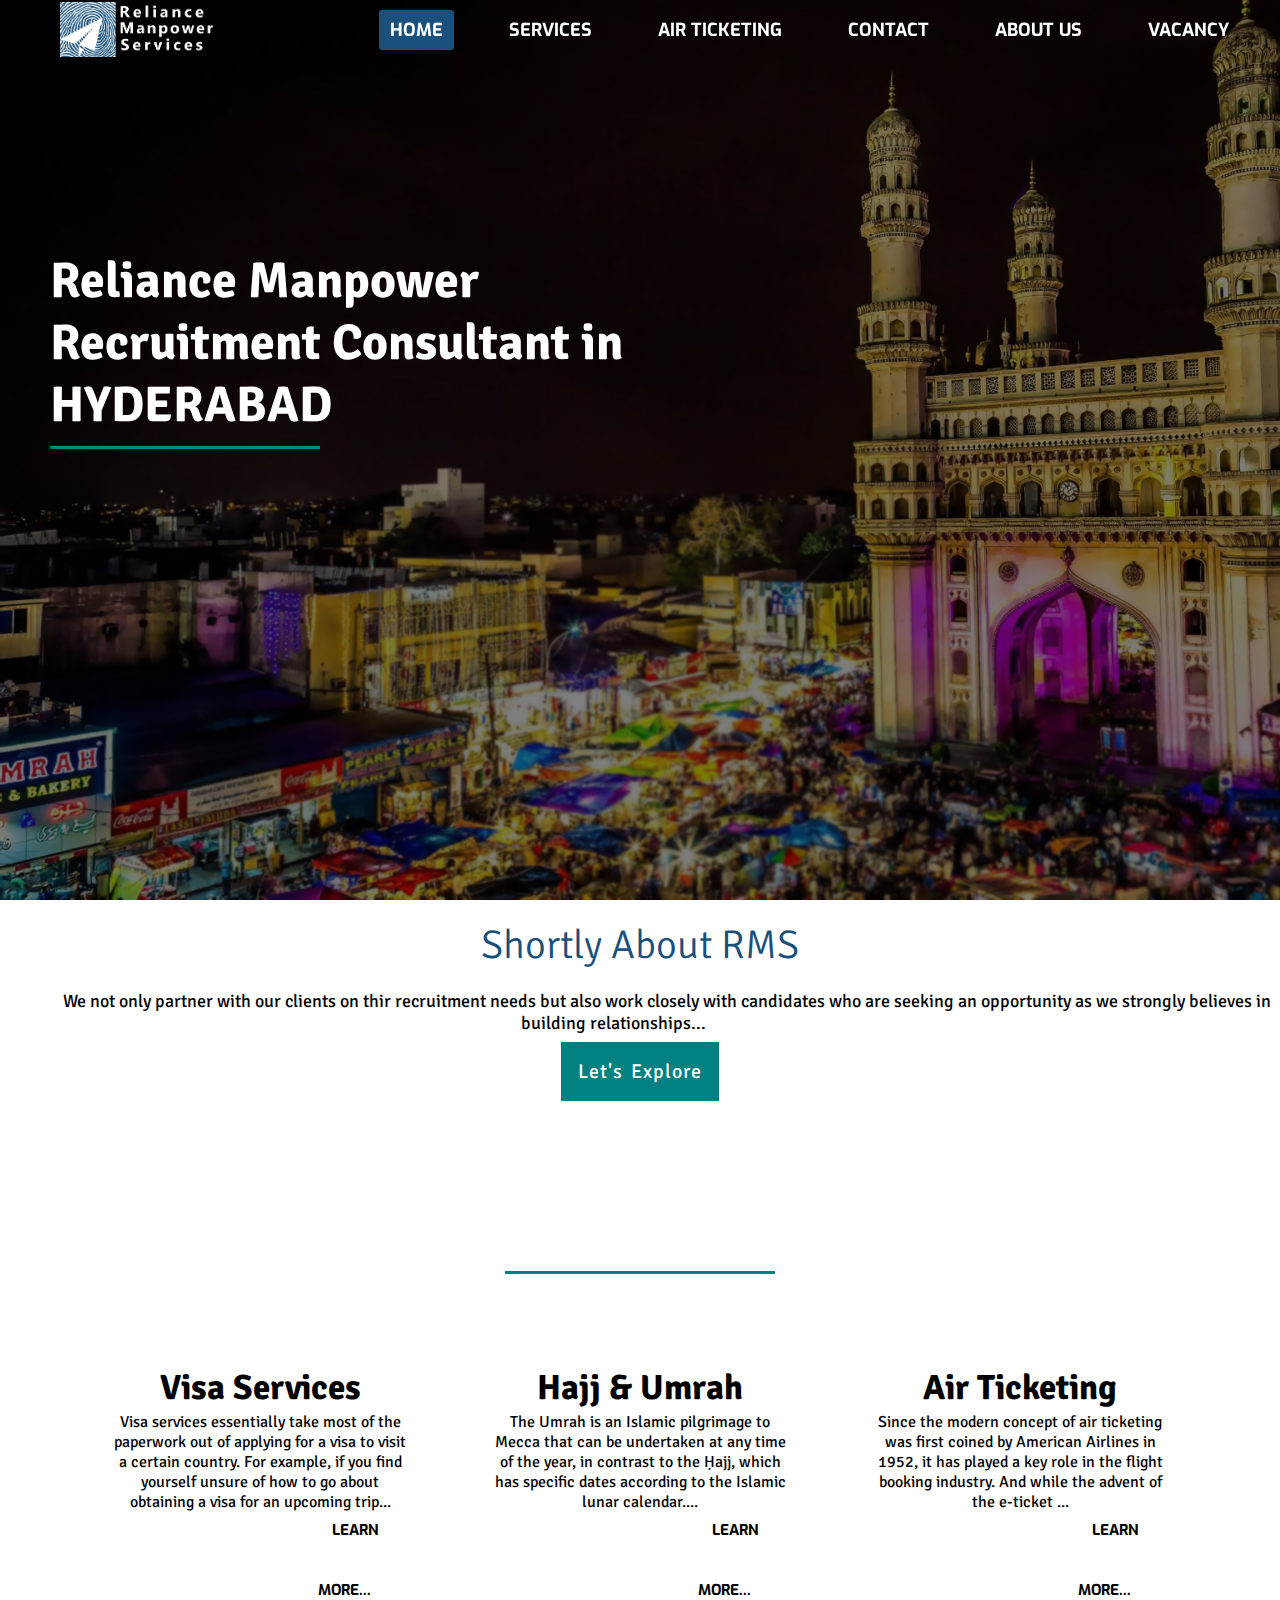
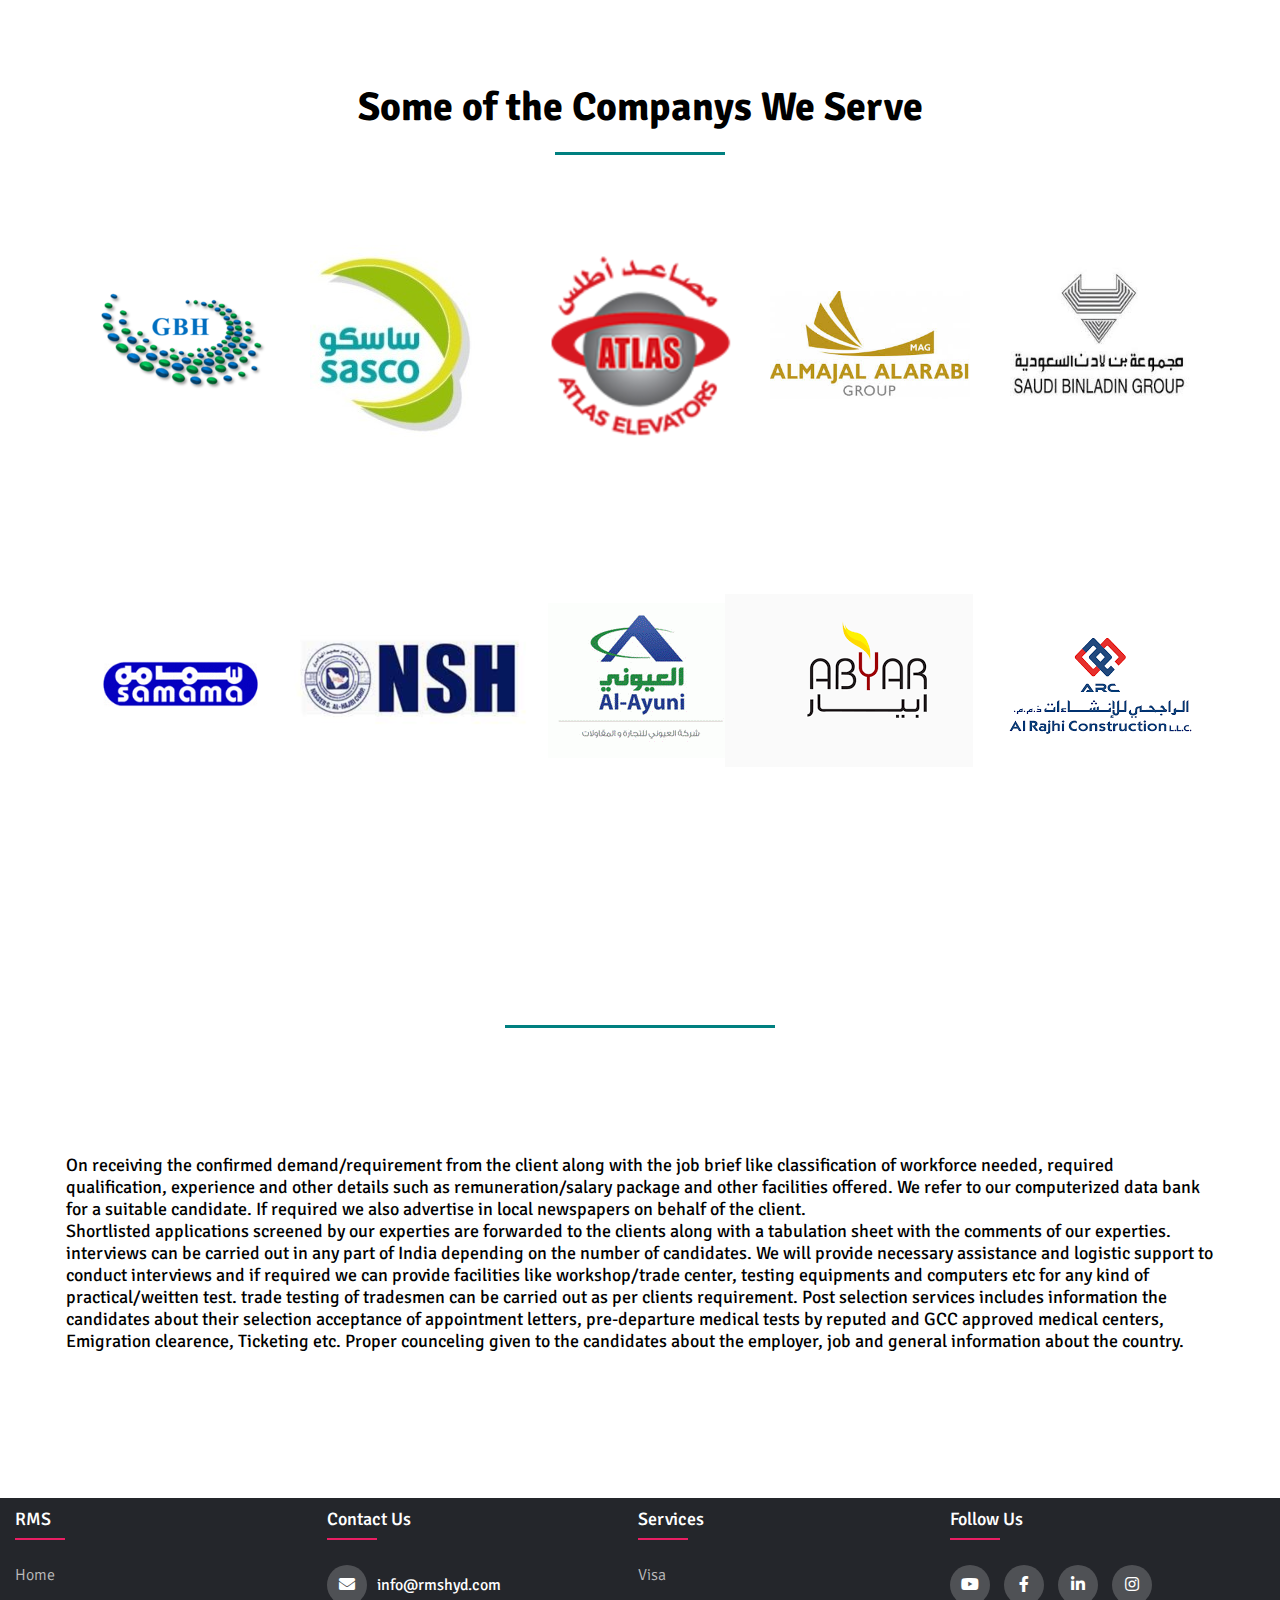
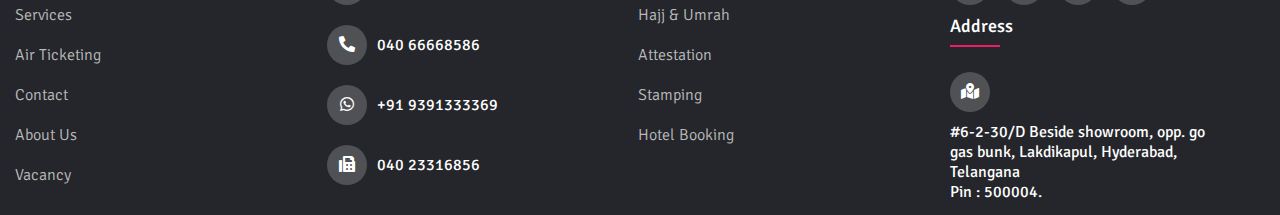
==== index.html @ 888b5340 "[ADD]: Initial commit;" ====
<!DOCTYPE html>
<html lang="en" dir="ltr">

<head>
    <meta charset="utf-8">
    <title>Reliance Manpower Services</title>
    <meta name="viewport" content="width=device-width, initial-scale=1.0">

     <link rel="shortcut icon" type="image/png" href="Assets/Logo/fevicon.png">
    <link rel='stylesheet' href="CSS/home.css" type="text/css">
    <script src="https://code.jquery.com/jquery-3.6.0.js"></script>

    <link rel="stylesheet" href="https://pro.fontawesome.com/releases/v5.10.0/css/all.css" integrity="sha384-AYmEC3Yw5cVb3ZcuHtOA93w35dYTsvhLPVnYs9eStHfGJvOvKxVfELGroGkvsg+p" crossorigin="anonymous" />
    <link rel="preconnect" href="https://fonts.gstatic.com">
    <link rel="preconnect" href="https://stackpath.bootstrapcdn.com/bootstrap/4.5.2/css/bootstrap.min.css">
    <link href="https://fonts.googleapis.com/css2?family=Signika:wght@700&display=swap" rel="stylesheet">
    <link rel="preconnect" href="https://fonts.gstatic.com">
    <link href="https://fonts.googleapis.com/css2?family=Exo:wght@200&family=Signika:wght@300&display=swap" rel="stylesheet">
    <link rel="stylesheet" type="text/css" href="https://cdnjs.cloudflare.com/ajax/libs/font-awesome/5.15.2/css/all.min.css">

    <script>
        $(document).ready(function() {
            $('#icon').click(function() {
                $('ul').toggleClass('show');
            });
        });
    </script>
</head>

<body>
    <nav>
        <label class="logo"><a href="index.html"> <img src="Assets/Logo/logo_text.png" title="Reliance Manpower Services"> </a> </label>
        <ul>
            <li><a href="#" class="active">Home</a></li>
            <li><a href="services.html">Services</a>
                <div class="sub-menu-services">
                    <ul>
                        <li><a href="services.html">Visa</a></li>
                        <li><a href="services.html">Hajj & Umrah</a></li>
                        <li><a href="services.html">Attestation</a></li>
                        <li><a href="services.html">Stamping</a></li>
                        <li><a href="services.html">Hotel Booking</a></li>
                    </ul>
                </div>
            </li>
            <li><a href="air_ticketing.html">Air Ticketing</a>
                <div class="sub-menu-services">
                    <ul>
                        <li><a href="air_ticketing.html">Domestic</a></li>
                        <li><a href="air_ticketing.html">International</a></li>
                    </ul>
                </div>
            </li>
            <li><a href="contact.html">contact</a></li>
            <li><a href="about_us.html">About Us</a>
                <div class="sub-menu-services">
                    <ul>
                        <li><a href="about_us.html">Mission</a></li>
                        <li><a href="about_us.html">Team</a></li>

                    </ul>
                </div>
            </li>
            <li><a href="vacancy.html">Vacancy</a></li>
        </ul>

        <label id="icon">
            <i class="fas fa-bars"></i>
        </label>
    </nav>
    
    
    
    <div class="sect sectone">

        <section class="reliance">
            <div class="reliance_box">
                <div class="container_reliance">
                    <h1> Reliance Manpower Recruitment Consultant in HYDERABAD</h1>
                </div>
            </div>
        </section>

    </div>
    <div class="subsection">
        <div class="container">
            <div class="box">
                <div class="about_rmsall">
                    <h6 class="about_rms">Shortly About RMS</h6><br>
                    <p1 class="rms_description">We not only partner with our clients on thir recruitment needs but also work closely with candidates who are seeking an opportunity as we strongly believes in building relationships...</p1><br>
                    <div class="about_us">
                        <a href="about_us.html"> Let's Explore </a>
                    </div>
                </div>
            </div>
        </div>
    </div>
    <div class="sect secttwo">

        <section class="service">
            <div class="contect_box">
                <div class="container">
                    <h1> Our Services</h1>
                </div>
            </div>
        </section>
        <div class="box-area">
            <div class="single-box">

                <div class="img-text">
                    <span class="header-text"><strong>Visa Services</strong>
                    </span>
                    <p>Visa services essentially take most of the paperwork out of applying for a visa to visit a certain country. For example, if you find yourself unsure of how to go about obtaining a visa for an upcoming trip...</p>
                </div>
                <ul>
                    <li class="learn_more_services"><a href="services.html">Learn more...</a></li>
                </ul>
                <br>

            </div>
            <div class="single-box">

                <div class="img-text">
                    <span class="header-text"><strong>Hajj & Umrah</strong>
                    </span>
                    <p>The Umrah is an Islamic pilgrimage to Mecca that can be undertaken at any time of the year, in contrast to the Ḥajj, which has specific dates according to the Islamic lunar calendar....</p>
                </div>
                <ul>
                    <li class="learn_more_services"><a href="services.html">Learn more...</a></li>
                </ul>
                <br>

            </div>
            <div class="single-box">

                <div class="img-text">
                    <span class="header-text"><strong>Air Ticketing</strong>
                    </span>
                    <p>Since the modern concept of air ticketing was first coined by American Airlines in 1952, it has played a key role in the flight booking industry. And while the advent of the e-ticket ...</p>
                </div>
                <ul>
                    <li><a href="air_ticketing.html">Learn more...</a></li>
                </ul>
                <br>

            </div>

        </div>

    </div>

    <div class="subsection">
        <div class="container">
            <div class="box">
                <div class="company">
                    <h1> Some of the Companys We Serve</h1>
                </div>
                <div class="so">
                    <div class="soc">
                        <div class="imgBox">
                            <img src="Assets/images/l1.png">
                        </div>
                    </div>
                    <div class="soc">
                        <div class="imgBox">
                            <img src="Assets/images/l2.jfif">
                        </div>
                    </div>
                    <div class="soc">
                        <div class="imgBox">
                            <img src="Assets/images/l3.png">
                        </div>
                    </div>
                    <div class="soc">
                        <div class="imgBox">
                            <img src="Assets/images/l13.jfif" width="200px">
                        </div>
                    </div>
                    <div class="soc">
                        <div class="imgBox">
                            <img src="Assets/images/l14.jfif" width="180px">
                        </div>
                    </div>
                    <div class="soc">
                        <div class="imgBox">
                            <img src="Assets/images/l18.png" width="160px">
                        </div>
                    </div>
                    <div class="soc">
                        <div class="imgBox">
                            <img src="Assets/images/l7.png">
                        </div>
                    </div>
                    <div class="soc">
                        <div class="imgBox">
                            <img src="Assets/images/l8.gif">
                        </div>
                    </div>
                    <div class="soc">
                        <div class="imgBox">
                            <img src="Assets/images/l12.png">
                        </div>
                    </div>
                    <div class="soc">
                        <div class="imgBox">
                            <img src="Assets/images/l10.png">
                        </div>
                    </div>
                </div>
            </div>
        </div>
    </div>

    <div class="sect sectthree">

        <div class="process">
            <div class="box-area">
                <h1> Our Recruiting Process</h1>
                <p1 class="process_description">On receiving the confirmed demand/requirement from the client along with the job brief like classification of workforce needed, required qualification, experience and other details such as remuneration/salary package and other facilities offered. We refer to our computerized data bank for a suitable candidate. If required we also advertise in local newspapers on behalf of the client.<br> Shortlisted applications screened by our experties are forwarded to the clients along with a tabulation sheet with the comments of our experties. interviews can be carried out in any part of India depending on the number of candidates. We will provide necessary assistance and logistic support to conduct interviews and if required we can provide facilities like workshop/trade center, testing equipments and computers etc for any kind of practical/weitten test. trade testing of tradesmen can be carried out as per clients requirement. Post selection services includes information the candidates about their selection acceptance of appointment letters, pre-departure medical tests by reputed and GCC approved medical centers, Emigration clearence, Ticketing etc. Proper counceling given to the candidates about the employer, job and general information about the country.</p1>
            </div>
        </div>
    </div>

    <footer class="footer">
        <div class="container">
            <div class="row">
                <div class="footer-col">
                    <h4>RMS</h4>
                    <ul>
                        <li><a href="index.html">Home</a></li>
                        <li><a href="services.html">Services</a></li>
                        <li><a href="air_ticketing.html">Air Ticketing</a></li>
                        <li><a href="contact.html">contact</a></li>
                        <li><a href="about_us.html">About Us</a></li>
                        <li><a href="vacancy.html">Vacancy</a></li>
                    </ul>
                </div>
                <div class="footer-col">
                    <h4>Contact us</h4>
                    <div class="contact">
                        <li><a><i class="fas fa-envelope"></i> </a>info@rmshyd.com</li>
                        <li><a><i class="fas fa-phone-alt"></i> </a>040 66668586</li>
                        <li><a><i class="fab fa-whatsapp"></i> </a>+91 9391333369</li>
                        <li><a> <i class="fas fa-fax"></i></a>040 23316856</li>
                    </div>
                </div>
                <div class="footer-col">
                    <h4>Services</h4>
                    <ul>
                        <li><a href="services.html">Visa</a></li>
                        <li><a href="services.html">Hajj & Umrah</a></li>
                        <li><a href="services.html">Attestation</a></li>
                        <li><a href="services.html">Stamping</a></li>
                        <li><a href="services.html">Hotel Booking</a></li>
                    </ul>
                </div>
                <div class="footer-col">
                    <h4>Follow Us</h4>
                    <div class="social-links">
                        <a href="https://www.youtube.com/channel/UCpHpumjN3gbSKRy_LtcdMVA" target="_blank"><i class="fab fa-youtube"></i> </a>
                        <a href="https://www.facebook.com/reliancemanpowerserviceshyderabad/" target="_blank"><i class="fab fa-facebook-f"></i> </a>
                        <a href="https://www.linkedin.com/authwall?trk=gf&trkInfo=AQEr2JjNUxFQhwAAAXg658yI0dS0g9MVcI0A8ILaESMTQUlSoBwTMrEgoBvSiiVCHtmh6cvUrCQAIhkAEPZ8p0K41WTKmBphls8fSiCiwK0Zso9pC-4obZLancCV9ZyCSJpQa_Q=&originalReferer=&sessionRedirect=https%3A%2F%2Fwww.linkedin.com%2Fin%2Fm-a-mannan-80a73117a" target="_blank"><i class="fab fa-linkedin-in"></i> </a>                   
                        <a href="https://www.instagram.com/invites/contact/?i=1l87xcma30irm&utm_content=lfoyxnu"><i class="fab fa-instagram" target="_blank"></i> </a>
                    </div>
                    
                    <h4>Address</h4>
                    <div class="map">
                        <a href="https://www.google.com/maps/place/Reliance+Manpower+Services/@17.4036215,78.4589183,17z/data=!3m1!4b1!4m5!3m4!1s0x3bcb9742812dcf53:0x26f599838f8a8e13!8m2!3d17.4036164!4d78.461107"><i class="fas fa-map-marked-alt" target="_blank"></i></a>
                        <div class="address">#6-2-30/D Beside showroom, opp. go gas bunk, Lakdikapul, Hyderabad, Telangana <br>
                            Pin : 500004.</div>
                    </div>
                </div>
            </div>
        </div>

    </footer>

</body></html>
---- CSS/home.css ----
html {
    scroll-behavior: smooth;
}

* {
    padding: 0;
    margin: 0;
    text-decoration: none;
    list-style: none;
}

body {
    font-family: 'Signika', sans-serif;
    max-height: 100vh;
    width: auto;
    background-repeat: no-repeat;
    background-size: cover;
}

/*-------------------------------------navigation---------------*/
nav {
    position: sticky;
    top: 0px;
    height: 61px;
    width: 100%;
    background-color: rgba(0, 0, 0, 0);
    z-index: 1;
}

.logo img {
    margin-left: 60px;
    height: 55px;
    margin-top: 2px;

}

nav ul {
    float: right;
    margin-right: 20px;
}

nav li {
    display: inline-block;
    margin: 0 20px;
    line-height: 60px;
}

nav ul a {
    font-size: 18px;
    text-transform: uppercase;
    border: 1px solid transparent;
    padding: 7px 10px;
    border-radius: 3px;
    color: #fff;
    font-weight: bold;
    font-family: 'Exo', sans-serif;
}

nav ul a.active,
nav ul a:hover {
    background-color: #19507c;
    transition: .5s;
}

nav #icon {
    color: #19507c;
    font-size: 30px;
    line-height: 80px;
    float: right;
    margin-right: 40px;
    cursor: pointer;
    display: none;
}

/*------------------------------responsive--------------------*/

@media(max-width: 1080px) {

    nav ul {
        margin-right: 20px;
    }

    nav a {
        font-size: 17px;
    }
}

@media(max-width: 1133px) {
    .logo img {
        left: 2%;
        height: 40px;
        width: auto;
        line-height: 80px;
    }

    nav ul li {
        margin-right: 0px;
        font-size: 25px;
    }

}

@media(max-width: 980px) {

    .logo img {
        left: 6%;
        height: 50px;
        width: auto;
        line-height: 80px;
    }

    nav #icon {
        display: block;
    }

    nav ul {
        position: fixed;
        width: 100%;
        height: 100vh;
        background: rgba(0, 0, 0, 0.5);
        top: 80px;
        left: -100%;
        text-align: center;
        transition: all .5s;
    }

    nav li {
        display: block;
        margin: 50px 0;
        line-height: 30px;
    }

    nav a {
        font-size: 20px;
    }

    a.active,
    a:hover {
        border: none;
        color: #fff;
    }

    nav ul.show {
        left: 0;
    }
}

@media(max-width: 360px) {
    .logo img {
        left: 2%;
        height: 40px;
        width: auto;
        line-height: 80px;
    }

}

/* ------------------------------sub Navigation----------------------*/

.sub-menu-services {
    display: none;
    background-color: rgba(0, 0, 0, 0.8);
}

nav ul li:hover .sub-menu-services {
    display: block;
    position: absolute;
}

nav ul li:hover .sub-menu-services ul li {
    display: block;
    margin: 10px;
}

nav ul li:hover .sub-menu-services ul li a:hover {
    color: #088dbe;
}

/*-------------------------------sections-----------------------*/

.sect {
    height: auto;
    background-size: cover;
    background-repeat: no-repeat;
    background-attachment: fixed;
}

.sectone {
    height: 100vh;
    background-color: rgba(0, 0, 0, 0.5);
    margin-top: -61px;
    background-image: url("../Assets/backgrounds/charminar.jpg");
}

.subsection {
    height: 55%;
    background-color: #fff;
}



.secttwo {
    background-image: url("../Assets/backgrounds/home(1).jpeg");
    padding-bottom: 80px;
}

.sectthree {
    background-image: url("../Assets/backgrounds/home(2).jpg");
    height: inherit;
    padding-bottom: 80px;
}

/*--------------------shortly about rms----------------------------*/


.about_rmsall {
    display: block;
    position: relative;
    text-align: center;
    padding-top: 20px;
    background: #fff;
}

.about_rmsall .about_rms {
    color: #19507c;
    font-size: 40px;
    font-weight: 100;
    box-sizing: border-box;

}

.rms_description {
    font-size: 18px;
    padding: 3em;
    position: relative;
    transform: translateY(-50%);
}

.about_us {
    position: relative;
    padding: 20px;
    font-size: 20px;
    word-spacing: 3px;
    letter-spacing: 1px;
    margin-top: 5px;
    margin-bottom: 15px;
}

.about_us a {
    color: white;
    text-align: center;
    padding: 17px;
    height: auto;
    background-color: #008080;
    transition: all .5s;
}

.about_us a:hover {
    background-color: black;
    color: white;
}

/*------------------------------content box(reliance)----------------*/

.reliance_box {
    height: 100%;
    width: 55%;
}

.container_reliance h1 {
    text-align: left;
    padding-top: 250px;
    padding-left: 50px;
    font-size: 50px;
    color: #fff;
}

.container_reliance h1::after {
    content: '';
    background: #008080;
    display: block;
    height: 3px;
    width: 270px;
    margin: 10px 0 50px;
}

/*-------------------------------our services-----------------*/
.contect_box {
    height: 100%;
    width: 100%;
}

.container h1 {
    text-align: center;
    padding-top: 80px;
    font-size: 50px;
    color: #fff;
}

.container h1::after {
    content: '';
    background: #008080;
    display: block;
    height: 3px;
    width: 270px;
    margin: 10px auto 50px;
}

/*------------------------services_containers---------------*/

.box-area {
    display: flex;
    flex-wrap: wrap;
    justify-content: center;
    align-items: center;
}

.single-box {
    position: relative;
    display: flex;
    flex-direction: column;
    align-items: center;
    width: 300px;
    height: auto;
    border-radius: 20px;
    background-color: #fff;
    text-align: center;
    margin: 20px;
    padding: 20px;
    transition: .3s;
    margin-bottom: 20px;
}

.single-box:hover {
    background: #008080;
    color: white;
}

.single-box .header-text {
    font-weight: 500;
    line-height: 48px;
    font-size: 35px;
}

.box-area ul {
    float: right;
    position: absolute;
    top: 75%;
    left: 53%;
}

.box-area li {
    display: inline-block;
    margin: 0 20px;
    line-height: 60px;
}

.box-area ul a {
    font-size: 15px;
    text-transform: uppercase;
    border: 1px solid transparent;
    padding: 7px 10px;
    border-radius: 3px;
    color: black;
    font-weight: bold;
    font-family: 'Exo', sans-serif;
}

.box-area ul a.active,
.box-area ul a:hover {
    color: white;
    transition: .5s;
}

@media(max-width: 980px) {
    .box-area ul {
        float: right;
        position: absolute;
        top: 75%;
        left: 23%;
    }

    .box-area li {
        display: inline-block;
        margin: 0 20px;
        line-height: 60px;
    }

}

/*----------------------------companies list------------*/

.company h1 {
    text-align: center;
    padding-top: 30px;
    font-size: 40px;
    color: black;
}

.company h1::after {
    content: '';
    background: #008080;
    display: block;
    height: 3px;
    width: 170px;
    margin: 20px auto 50px;
}

.so {
    display: flex;
    flex-wrap: wrap;
    justify-content: center;
    align-items: center;
}

.soc {
    position: relative;
    display: flex;
    flex-direction: column;
    align-items: center;
    width: 150px;
    height: auto;
    border-radius: 20px;
    background-color: #fff;
    text-align: center;
    margin: 20px;
    padding: 20px;
    transition: .3s;
    margin-bottom: 20px;
}



@media(max-width: 980px) {

    .company h1 {
        text-align: center;
        padding-top: 30px;
        font-size: 30px;
        color: black;
    }

    .company h1::after {
        content: '';
        background: #008080;
        display: block;
        height: 3px;
        width: 270px;
        margin: 20px auto 50px;
    }

    .soc {
        position: relative;
        display: flex;
        flex-direction: column;
        align-items: center;
        width: 50px;
        height: auto;
        border-radius: 20px;
        background-color: #fff;
        text-align: center;
        margin: 20px;
        padding: 20px;
        transition: .3s;
        margin-bottom: 20px;
    }

    .soc .imgBox img {
        width: 120px;
        height: auto;
    }
}

/*-----------------------process------------------------*/


.process {
    display: block;
    position: relative;
    text-align: left;
    padding-top: 50px;
}

.process h1 {
    color: white;
    font-size: 40px;
    box-sizing: border-box;
    margin-bottom: 40px;

}

.process .box-area {
    padding: 30px;
}

.process_description {
    font-size: 18px;
    padding: 2em;
    position: relative;
    background-color: #fff;
    border-radius: 30px;
}

.box-area h1::after {
    content: '';
    background: #008080;
    display: block;
    height: 3px;
    width: 270px;
    margin: 20px auto 50px;
}


/*---------------------------footer--------------------*/
.row {
    display: flex;
    flex-wrap: wrap;
}

.footer {
    background-color: #24262b;
    height: auto;
}

.footer ul {
    list-style: none;
}

.footer-col {
    width: 22%;
    padding: 10px 15px;

}

.footer-col h4 {
    font-size: 18px;
    color: white;
    text-transform: capitalize;
    margin-bottom: 35px;
    font-weight: 500;
    position: relative;
}

.footer-col h4::before {
    content: '';
    position: absolute;
    left: 0;
    bottom: -10px;
    background-color: #e91e63;
    height: 2px;
    box-sizing: border-box;
    width: 50px;
}

/*-----------------------RMS/services---------------*/
.footer-col ul li:not(:last-child) {
    margin-bottom: 20px;
}

.footer-col ul li a {
    font-size: 16px;
    text-transform: capitalize;
    color: white;
    text-decoration: none;
    font-weight: 300;
    color: #bbb;
    display: block;
    transition: all 0.6s ease;
}

.footer-col ul li a:hover {
    color: #fff;
    padding-left: 10px;
}

/*--------------------------follow us-----------------*/
.footer-col .social-links a {
    display: inline-block;
    height: 40px;
    width: 40px;
    background-color: rgba(255, 255, 255, 0.2);
    margin: 0 10px 10px 0;
    text-align: center;
    line-height: 40px;
    border-radius: 50%;
    color: #fff;
    transition: all 0.5s ease;
}

.footer-col .social-links a:hover {
    color: #24262b;
    background-color: #fff;
}

/*-------------------------contact us----------------*/
.footer-col .contact li {
    margin-bottom: 10px;
    color: white;
}

.footer-col .contact li a {
    display: inline-block;
    height: 40px;
    width: 40px;
    background-color: rgba(255, 255, 255, 0.2);
    margin: 0 10px 10px 0;
    text-align: center;
    line-height: 40px;
    border-radius: 50%;
    color: #fff;
    transition: all 0.5s ease;
}

.footer-col .contact a:hover {
    color: #24262b;
    background-color: #fff;
}

/*--------------------------------address---------------*/

.footer-col .map a {
    display: inline-block;
    height: 40px;
    width: 40px;
    background-color: rgba(255, 255, 255, 0.2);
    margin: 0 10px 10px 0;
    text-align: center;
    line-height: 40px;
    border-radius: 50%;
    color: #fff;
    transition: all 0.5s ease;
}

.footer-col .map a:hover {
    color: #24262b;
    background-color: #fff;
}

.footer-col .map .address {
    color: white;
}

/*---------------------------------resposive footer--------------*/

@media(max-width: 767px) {
    .footer-col {
        width: 40%;
        margin-bottom: 30px;
    }
}

@media(max-width: 479px) {
    .footer-col {
        width: 100%;
        margin-bottom: 30px;
    }
}
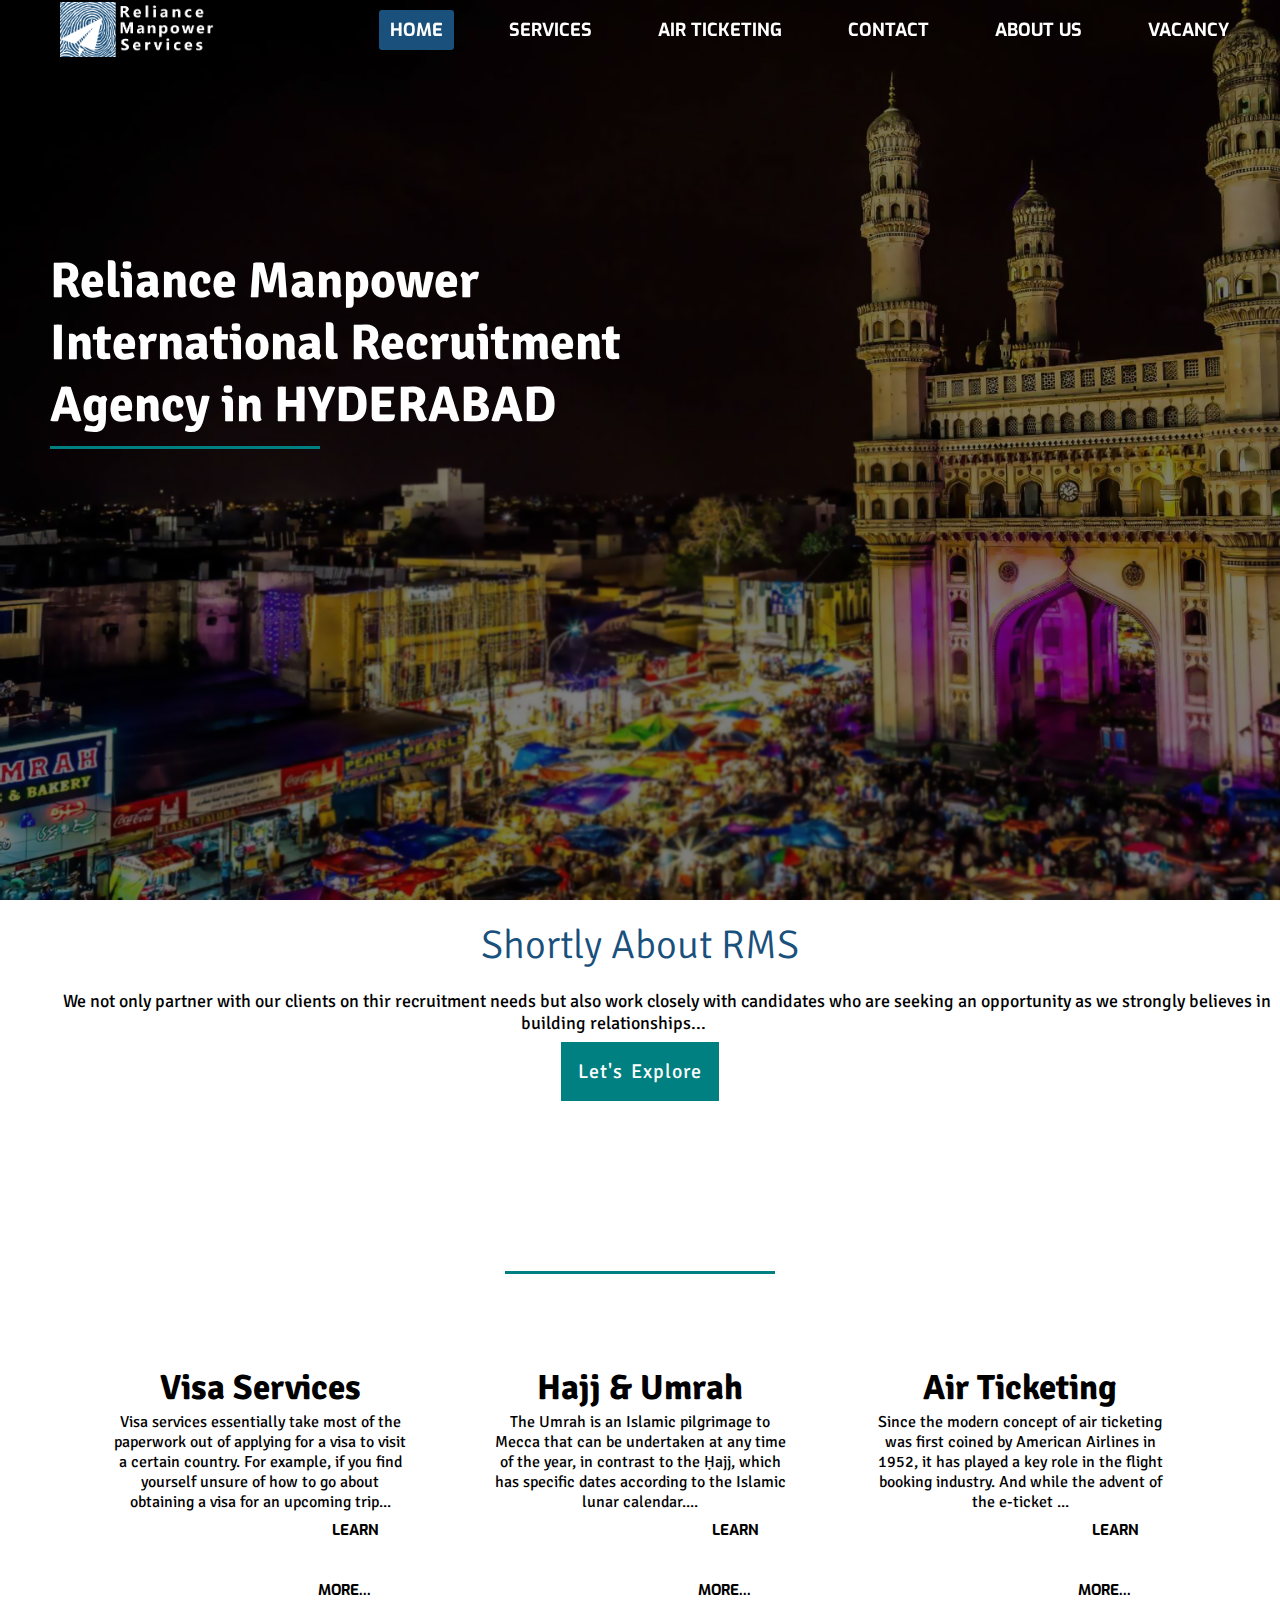
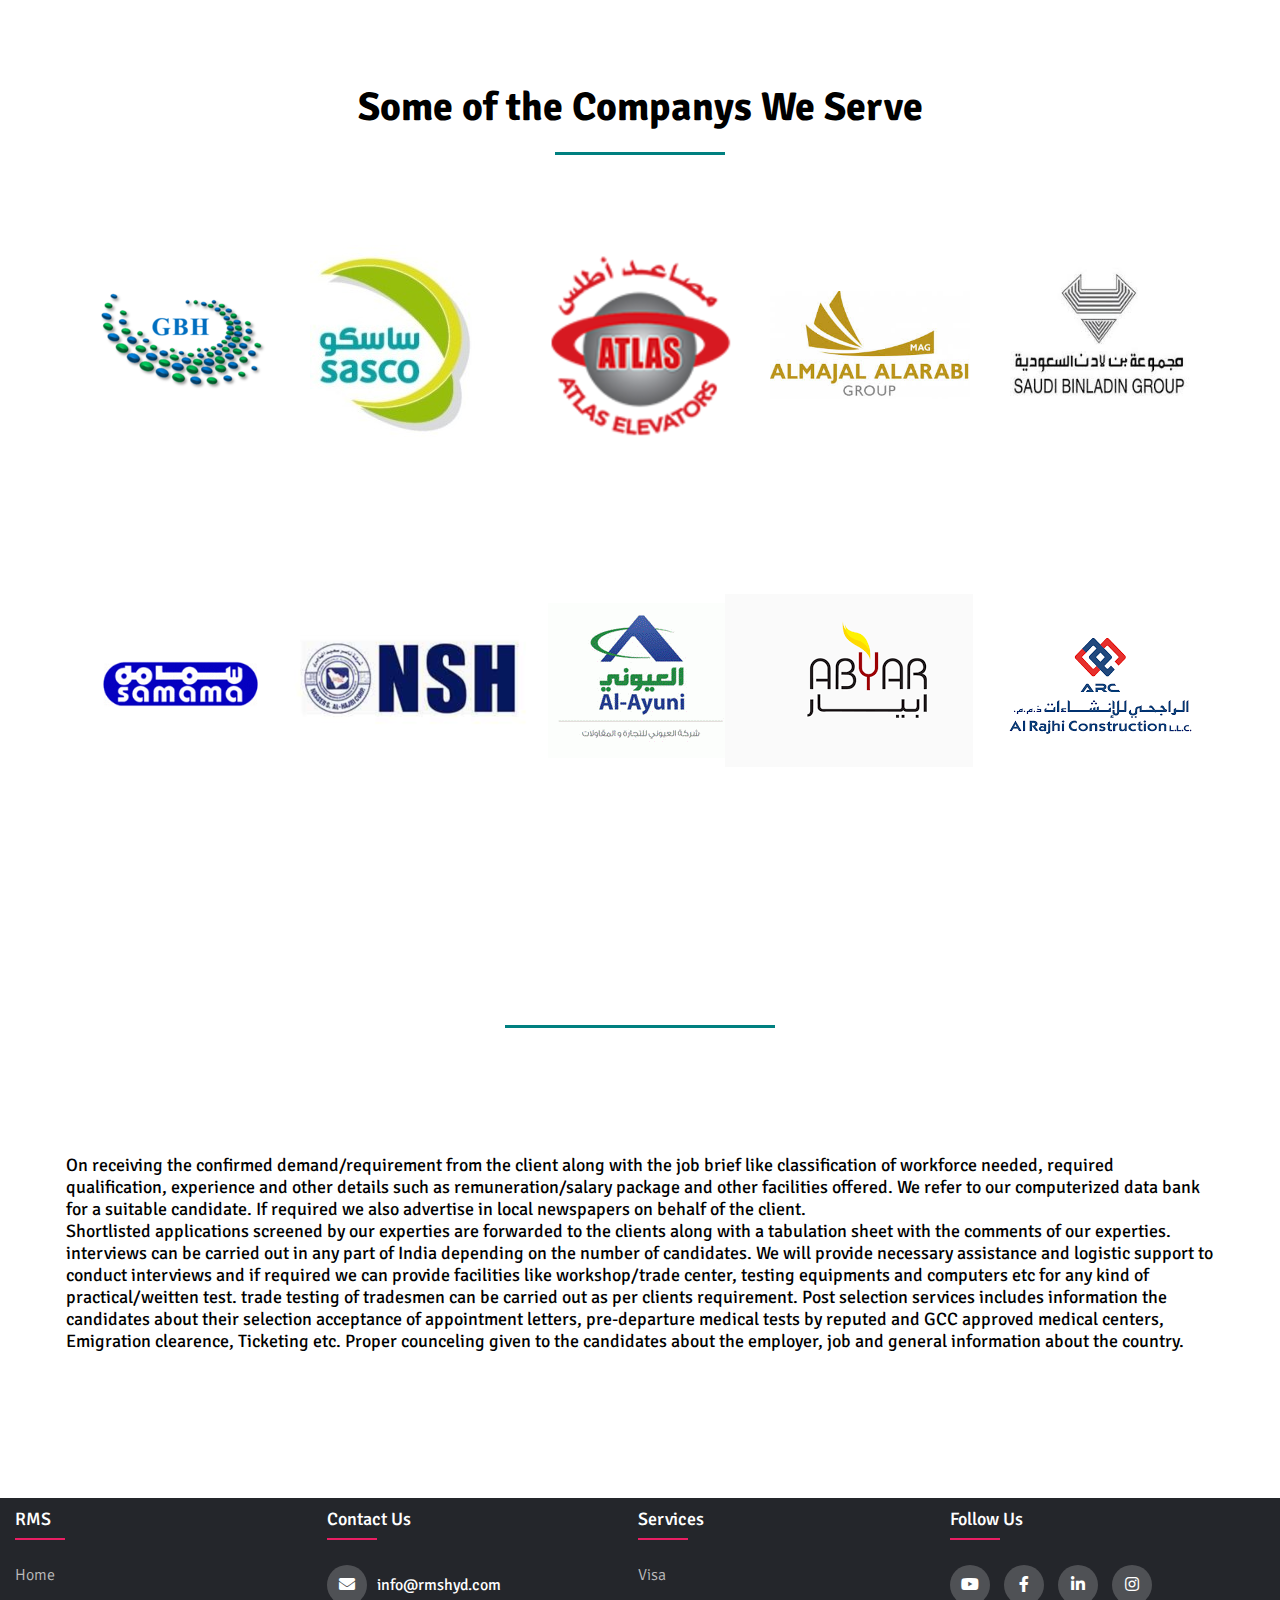
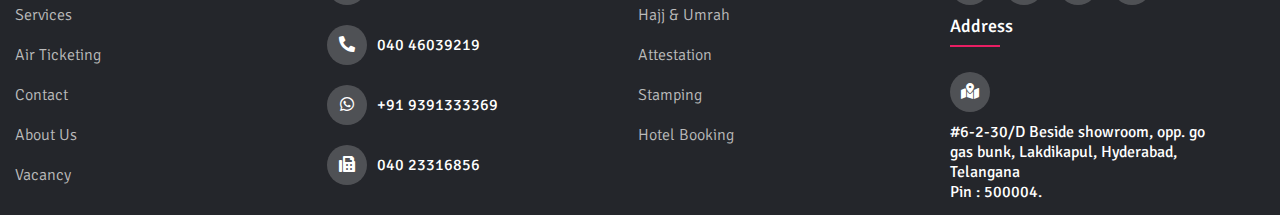
==== commit a50c3412: "[ADD]: Changes;" ====
--- a/index.html
+++ b/index.html
@@ -76,7 +76,7 @@
         <section class="reliance">
             <div class="reliance_box">
                 <div class="container_reliance">
-                    <h1> Reliance Manpower Recruitment Consultant in HYDERABAD</h1>
+                    <h1> Reliance Manpower International Recruitment Agency in HYDERABAD</h1>
                 </div>
             </div>
         </section>
@@ -239,7 +239,7 @@
                     <h4>Contact us</h4>
                     <div class="contact">
                         <li><a><i class="fas fa-envelope"></i> </a>info@rmshyd.com</li>
-                        <li><a><i class="fas fa-phone-alt"></i> </a>040 66668586</li>
+                        <li><a><i class="fas fa-phone-alt"></i> </a>040 46039219</li>
                         <li><a><i class="fab fa-whatsapp"></i> </a>+91 9391333369</li>
                         <li><a> <i class="fas fa-fax"></i></a>040 23316856</li>
                     </div>
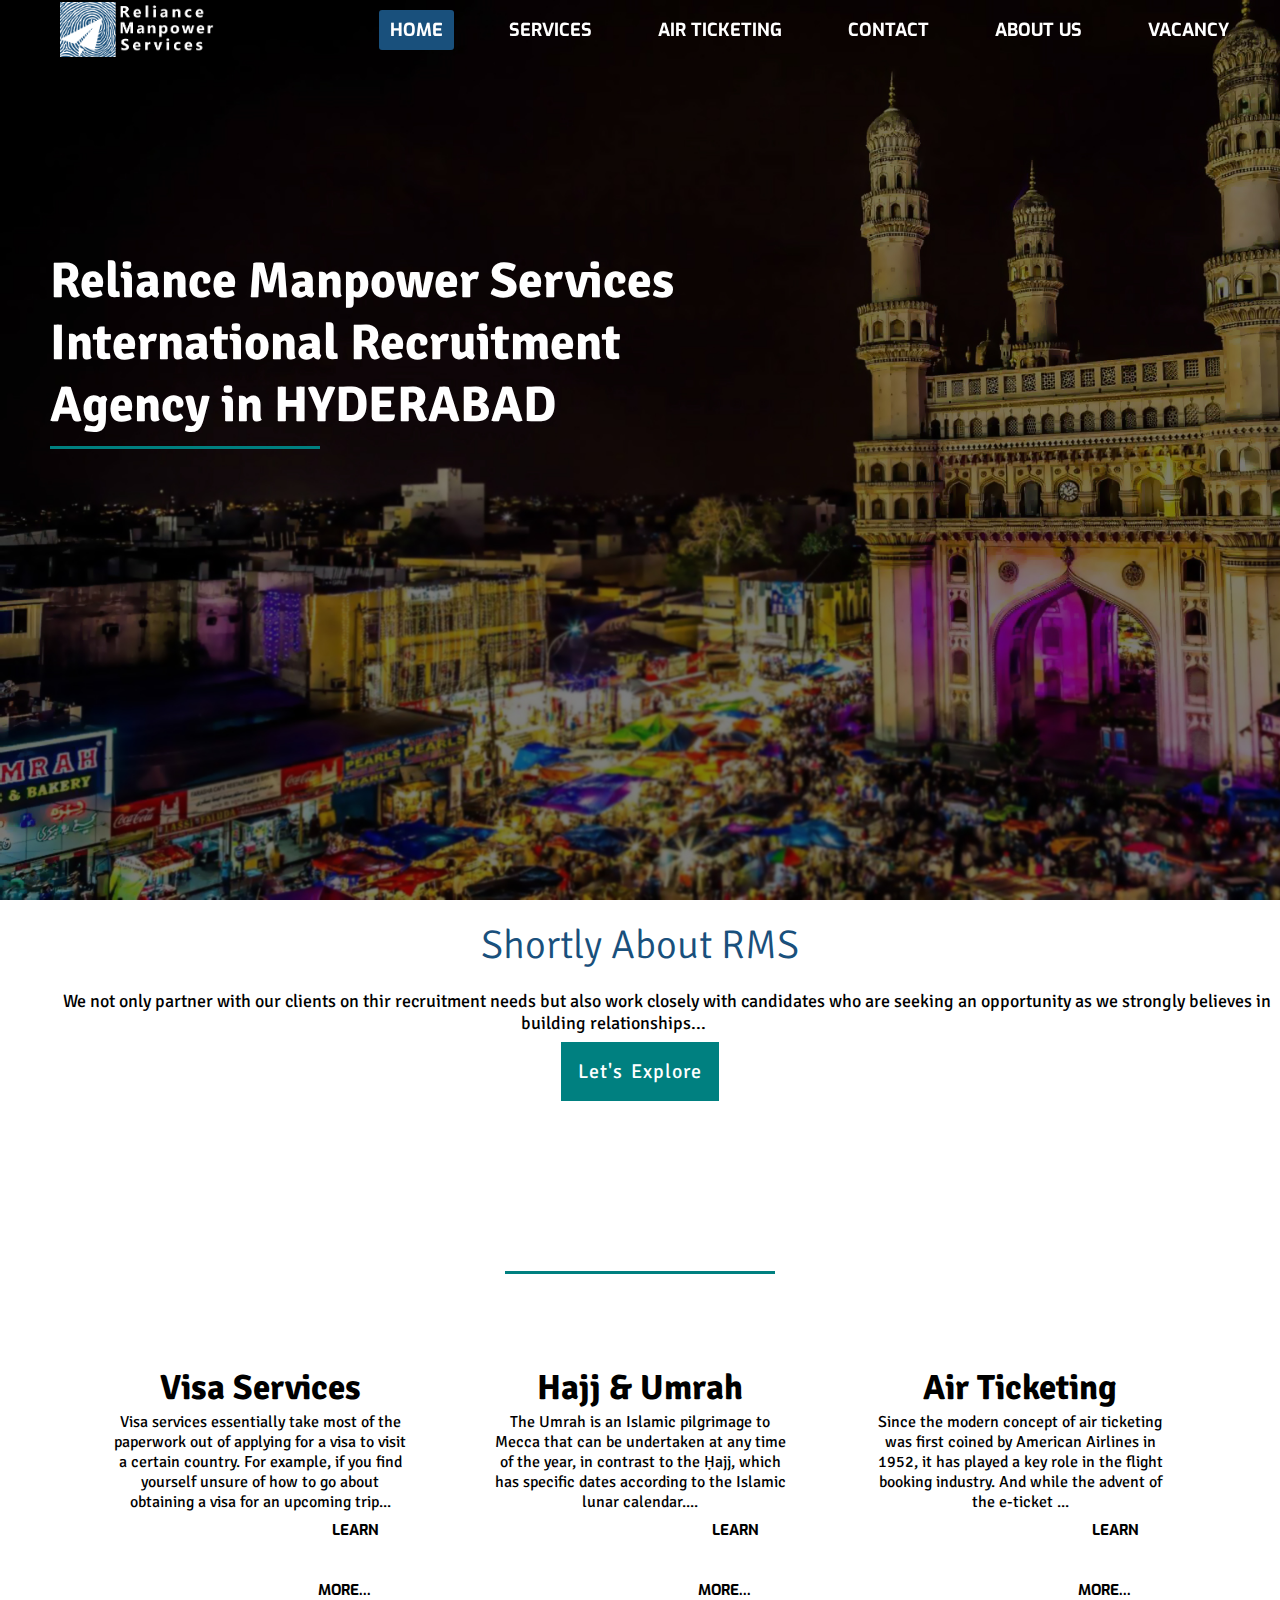
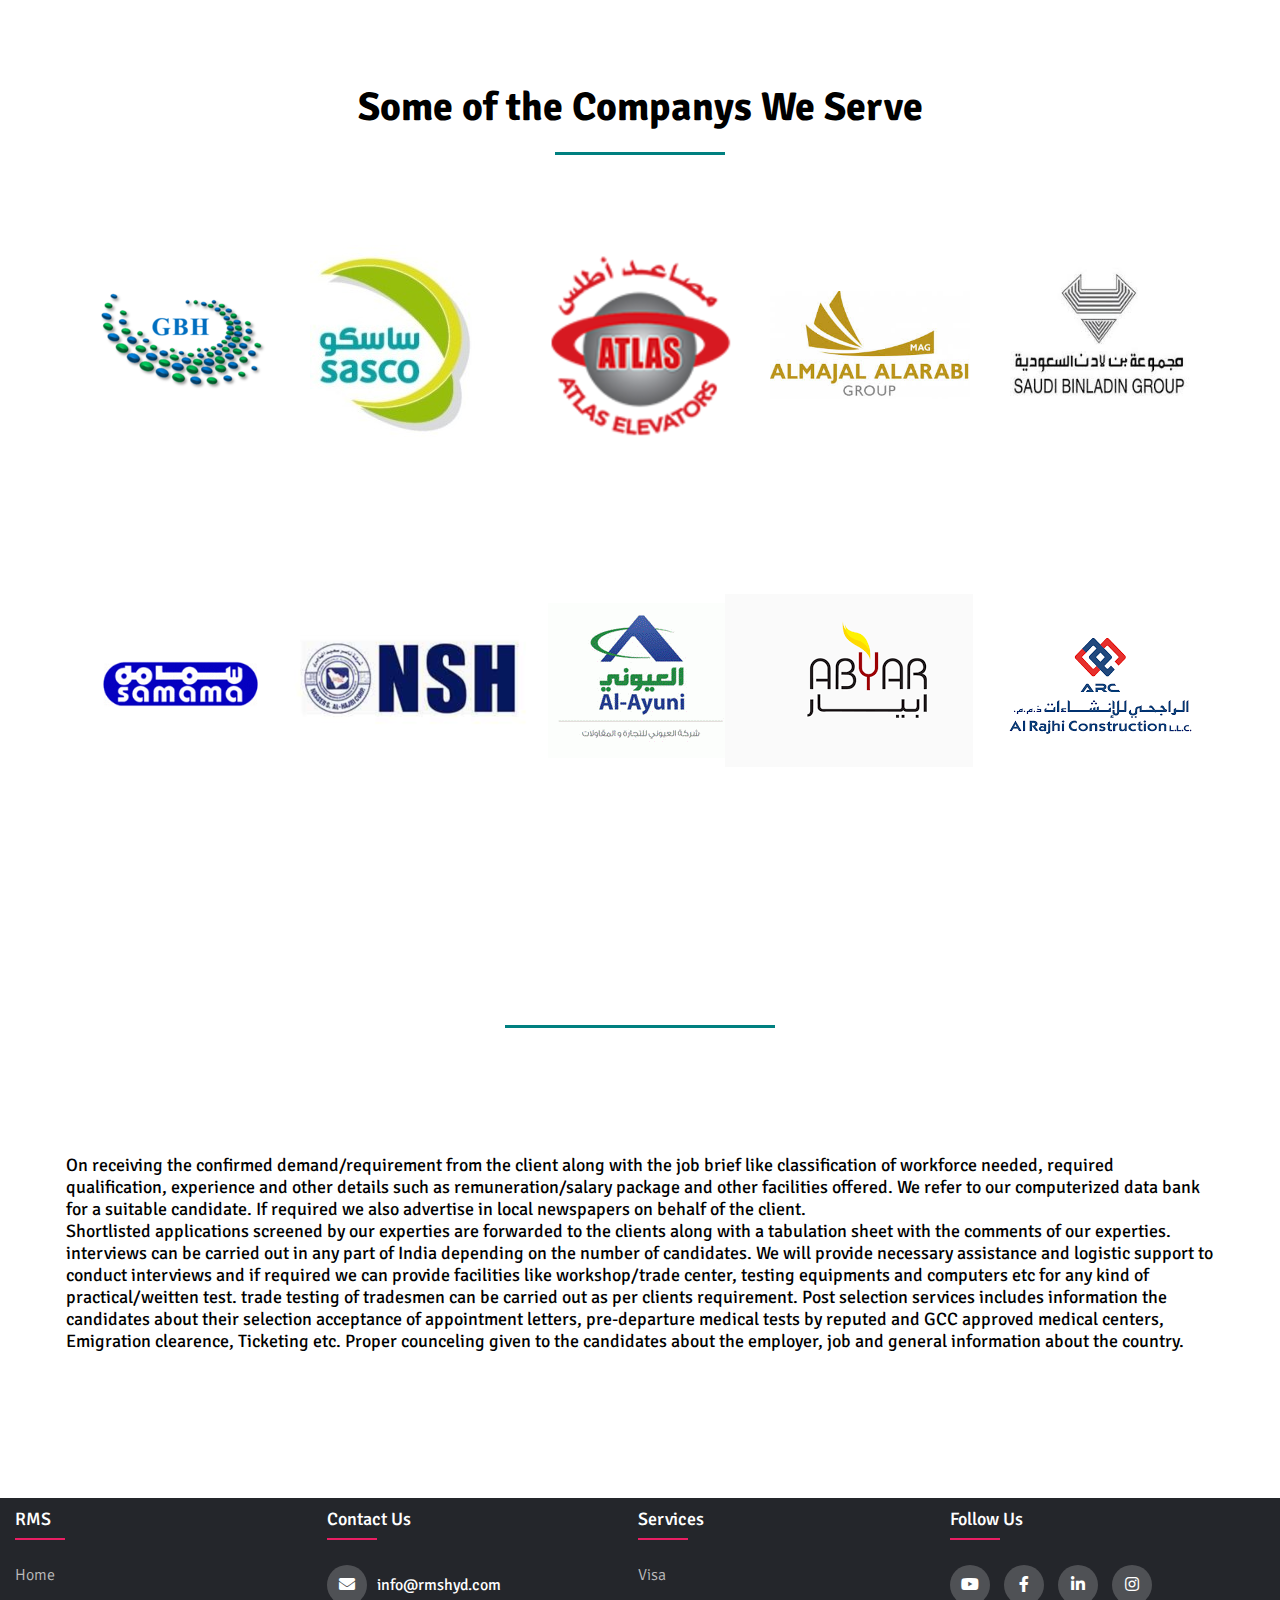
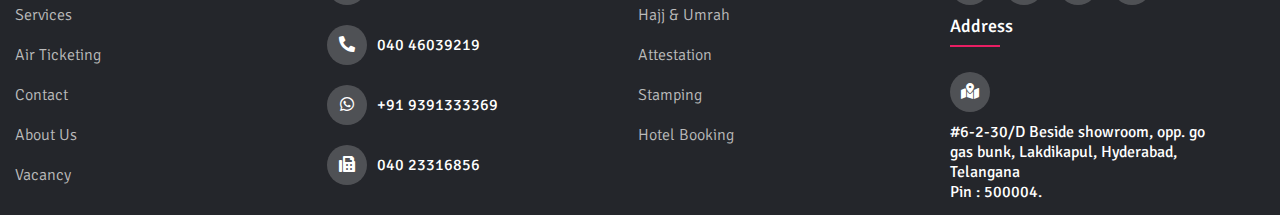
==== commit 8529590f: "[ADD]: Changes;" ====
--- a/index.html
+++ b/index.html
@@ -76,7 +76,7 @@
         <section class="reliance">
             <div class="reliance_box">
                 <div class="container_reliance">
-                    <h1> Reliance Manpower International Recruitment Agency in HYDERABAD</h1>
+                    <h1> Reliance Manpower Services International Recruitment Agency in HYDERABAD</h1>
                 </div>
             </div>
         </section>
